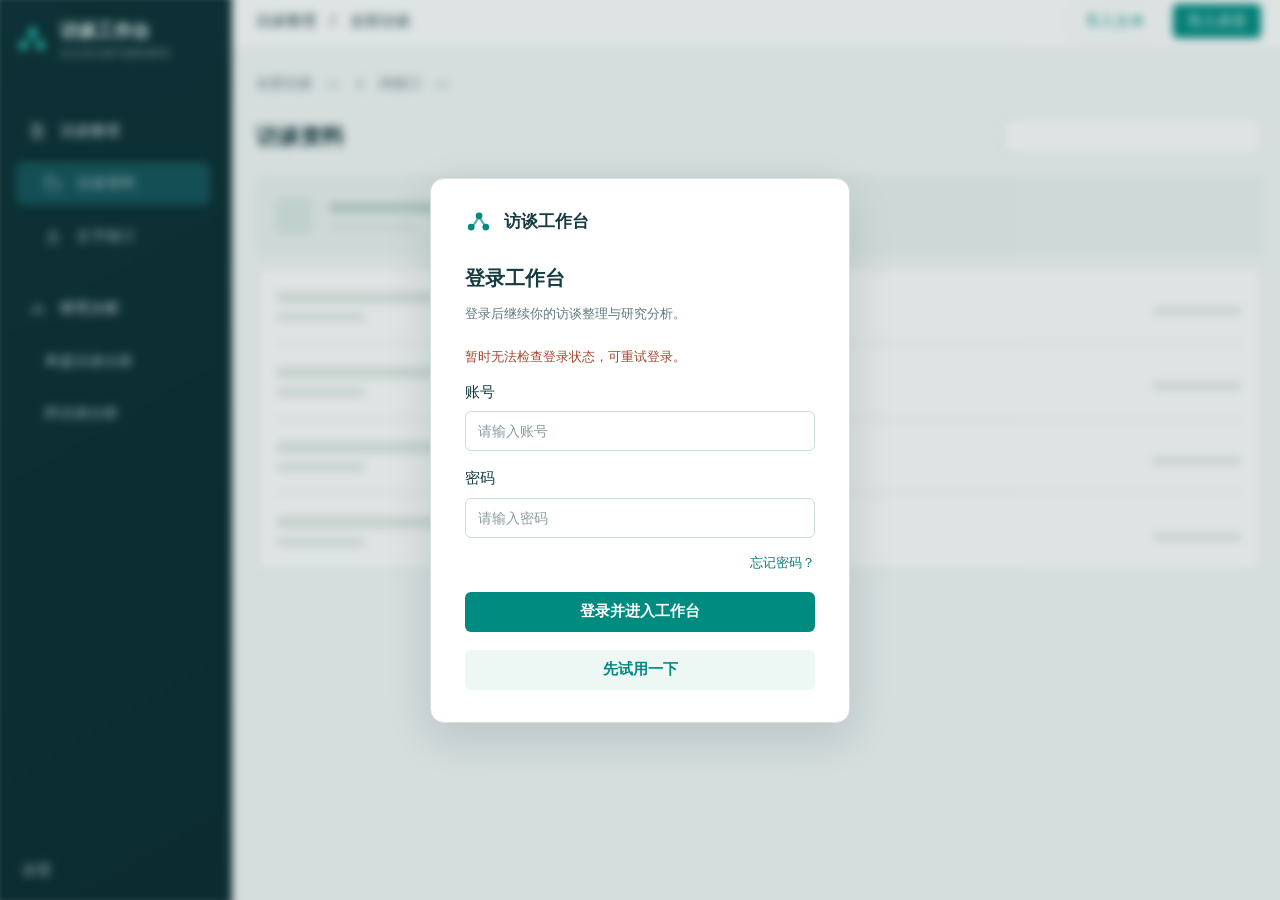
==== web/account-center.html @ 6e61cc54 "Sync latest workbench and cloud deployment updates" ====
<!doctype html>
<html lang="zh-CN"><head><meta charset="utf-8"><meta name="viewport" content="width=device-width,initial-scale=1"><meta name="referrer" content="no-referrer"><title>登录工作台 · 访谈工作台</title>
<style>
*{box-sizing:border-box}[hidden]{display:none!important}
body{margin:0;color:#173b40;background:#f5f8f8;font:15px/1.5 "Microsoft YaHei UI",sans-serif}
.preview{position:fixed;inset:-6px;display:grid;grid-template-columns:238px minmax(0,1fr);filter:blur(4px);pointer-events:none;user-select:none}
.preview-side{background:linear-gradient(150deg,#0c3035,#09292e);padding:24px 22px;color:#e8f2f2}
.brand{display:flex;align-items:center;gap:12px}.brand svg{width:32px;height:32px;flex:none;color:#24bcb5}.brand b{font-size:18px}.brand small{display:block;color:#87a5aa;font-size:11px}
.preview-nav{margin-top:48px}.preview-nav p{margin:10px 0;padding:10px 12px;display:flex;gap:14px;align-items:center}.preview-nav .sub{padding-left:28px;color:#acc6cb}.preview-nav .selected{background:#13535a;border-radius:8px}.preview-nav svg{width:18px;height:18px;fill:none;stroke:currentColor;stroke-width:1.6}.preview-nav .research{margin-top:30px}
.preview-main{min-width:0}.preview-top{height:55px;background:#fff;border-bottom:1px solid #dbe6e5;display:flex;align-items:center;justify-content:space-between;padding:0 24px}.preview-tools{display:flex;gap:12px}.preview-tools span{padding:6px 14px;border:1px solid #dbe6e5;border-radius:6px;color:#008b81}.preview-tools .solid{background:#008b81;color:white}
.preview-content{padding:24px}.preview-summary{font-size:14px;color:#60797e}.preview-section{display:flex;justify-content:space-between;align-items:center;margin:24px 0}.preview-section h2{font-size:22px;margin:0}.preview-search{width:260px;height:36px;border:1px solid #dbe6e5;border-radius:6px;background:#fff}
.skeleton-head{background:#edf4f2;border:1px solid #dbe6e5;border-radius:8px;display:flex;gap:16px;align-items:center;padding:18px}
.skeleton-icon{width:38px;height:38px;background:#dceae6;border-radius:6px}.skeleton-line{width:160px;height:11px;background:#c4d6d0;border-radius:4px}.skeleton-line.small{width:88px;height:8px;background:#e2ebe7;margin-top:10px}
.skeleton-table{margin-top:14px;background:#fff;border:1px solid #dbe6e5;border-radius:8px;padding:0 20px}.skeleton-row{display:flex;align-items:center;justify-content:space-between;height:75px;border-bottom:1px solid #dbe6e5}.skeleton-row:last-child{border:0}.skeleton-row .skeleton-line{background:#e1eae6}.preview-foot{position:absolute;bottom:25px;left:28px;color:#a8c1c4}
.login-overlay{position:relative;min-height:100dvh;padding:24px;display:grid;place-items:center;background:rgba(27,58,59,.14)}
.login-card{width:min(420px,100%);padding:30px 34px 32px;background:white;border:1px solid #d5e3df;border-radius:14px;box-shadow:0 14px 44px #0d2b2a24}
.login-brand{display:flex;align-items:center;gap:12px;margin-bottom:28px;font-size:17px;font-weight:700}.login-brand svg{width:27px;height:27px;color:#008b81}
h1{font-size:20px;line-height:1.4;margin:0 0 12px;font-weight:700}.intro{font-size:13px;color:#60797e;margin:0 0 24px}
form{margin:0}label{display:grid;gap:8px;margin-bottom:16px}
input{font:inherit;font-size:14px;width:100%;height:40px;padding:0 12px;color:#173b40;background:#fff;border:1px solid #cbdcda;border-radius:6px}
input::placeholder{color:#8b9c9f}input:focus{border-color:#008b81;outline:2px solid #008b8122;outline-offset:1px}
button{font:inherit;font-weight:700;cursor:pointer;width:100%;min-height:40px;margin-top:4px;border:0;border-radius:6px;background:#008b81;color:white}
button:disabled{cursor:wait;opacity:.65}button:focus-visible,a:focus-visible{outline:2px solid #008b81;outline-offset:3px}
.hint{font-size:13px;color:#60797e;margin:20px 0 0;line-height:1.65}a{color:#008b81}
.login-help{display:flex;justify-content:flex-end;margin:-7px 0 9px}.login-link{width:auto;min-height:32px;margin:0;padding:2px 0;background:none;color:#087d74;font-size:13px;font-weight:500}.login-link:hover{text-decoration:underline}
#passwordSuccess{font-size:13px;color:#087d74;margin:0 0 14px}
#message{white-space:pre-wrap;overflow-wrap:anywhere;font-size:13px;color:#a34830;margin:0}#message:not(:empty){margin:0 0 14px}
@media(max-width:600px){.preview{grid-template-columns:66px minmax(0,1fr)}.preview-side{padding:24px 16px}.preview-side .brand>div,.preview-nav,.preview-foot{display:none}.preview-tools{display:none}.preview-content{padding:20px}.preview-search{width:90px}.login-overlay{padding:16px}.login-card{padding:26px 24px}}
</style></head><body>
<!-- Anonymous decorative shell only: never fetch interview APIs before login. -->
<div class="preview" inert aria-hidden="true">
<aside class="preview-side"><div class="brand"><svg viewBox="0 0 48 48"><path d="M13 32 25 14 37 32" fill="none" stroke="currentColor" stroke-width="5" opacity=".55"/><g fill="currentColor"><circle cx="25" cy="12" r="7"/><circle cx="11" cy="32" r="7"/><circle cx="37" cy="32" r="7"/></g></svg><div><b>访谈工作台</b><small>长文本分析与质性研究</small></div></div>
<div class="preview-nav"><p><svg viewBox="0 0 24 24"><path d="M6 3h8l4 4v14H6zM14 3v5h4M9 12h6M9 16h6"/></svg>访谈整理</p><p class="sub selected"><svg viewBox="0 0 24 24"><path d="M3 7h7l2 2h9v11H3zM3 7V4h7l2 3"/></svg>访谈资料</p><p class="sub"><svg viewBox="0 0 24 24"><path d="m5 19 7-15 7 15M8 13h8M4 22h16"/></svg>文字校订</p><p class="research"><svg viewBox="0 0 24 24"><path d="M5 20V13M12 20V5M19 20V9"/></svg>研究分析</p><p class="sub">单篇访谈分析</p><p class="sub">跨访谈分析</p></div><div class="preview-foot">设置</div></aside>
<div class="preview-main"><div class="preview-top"><span>访谈整理　/　全部访谈</span><div class="preview-tools"><span>导入文本</span><span class="solid">导入录音</span></div></div><div class="preview-content"><div class="preview-summary">全部访谈　—　 |　 待校订　—</div><div class="preview-section"><h2>访谈资料</h2><div class="preview-search"></div></div><div class="skeleton-head"><div class="skeleton-icon"></div><div><div class="skeleton-line"></div><div class="skeleton-line small"></div></div></div><div class="skeleton-table">
<div class="skeleton-row"><div><div class="skeleton-line"></div><div class="skeleton-line small"></div></div><div class="skeleton-line small"></div></div>
<div class="skeleton-row"><div><div class="skeleton-line"></div><div class="skeleton-line small"></div></div><div class="skeleton-line small"></div></div>
<div class="skeleton-row"><div><div class="skeleton-line"></div><div class="skeleton-line small"></div></div><div class="skeleton-line small"></div></div>
<div class="skeleton-row"><div><div class="skeleton-line"></div><div class="skeleton-line small"></div></div><div class="skeleton-line small"></div></div>
</div></div></div></div>
<main class="login-overlay"><section class="login-card" aria-labelledby="entryTitle">
<div class="login-brand"><svg viewBox="0 0 48 48" aria-hidden="true"><path d="M13 32 25 14 37 32" fill="none" stroke="currentColor" stroke-width="4" opacity=".65"/><g fill="currentColor"><circle cx="25" cy="12" r="6"/><circle cx="11" cy="32" r="6"/><circle cx="37" cy="32" r="6"/></g></svg><span>访谈工作台</span></div>
<h1 id="entryTitle">登录工作台</h1><p class="intro" id="intro">登录后继续你的访谈整理与研究分析。</p>
<p id="message" role="alert"></p>
<p id="passwordSuccess" role="status" hidden>密码已更新，请使用新密码登录。</p>
<form id="login"><label id="nameLabel" for="username">账号<input id="username" name="username" placeholder="请输入账号" autocomplete="username" required maxlength="32" autocapitalize="none" spellcheck="false"></label>
<label for="password"><span id="passwordLabel">密码</span><input id="password" name="password" type="password" placeholder="请输入密码" autocomplete="current-password" minlength="12" maxlength="128" required></label>
<label for="passwordConfirm" id="passwordConfirmLabel" hidden>确认新密码<input id="passwordConfirm" type="password" autocomplete="new-password" minlength="12" maxlength="128"></label>
<div class="login-help" id="forgotEntry" hidden><button type="button" class="login-link" id="forgotPassword">忘记密码？</button></div>
<button id="submit" disabled>正在检查登录…</button></form>
<section id="recoveryHelp" hidden><p class="intro">如果你是唯一的管理员，可在运行工作台的电脑或服务器上生成管理员重设链接。</p><button type="button" id="recoveryBack">返回登录</button></section>
<p class="hint" id="hint" hidden></p>
<div id="guestEntry"><button type="button" id="guestStart" style="background:#edf7f4;color:#008b81;margin-top:18px">先试用一下</button></div>
</section></main>
<script>
const $=id=>document.getElementById(id),msg=s=>$('message').textContent=s;
const fragment=new URLSearchParams(location.hash.slice(1)),params=new URLSearchParams(location.search),resetToken=fragment.get('reset'),token=resetToken||fragment.get('invite');
const preserve=params.has('preserve'),passwordChanged=params.get('password')==='updated';
history.replaceState(null,'','/account');
async function api(path,body){
 const r=await fetch(path,{method:body?'POST':'GET',headers:{'Content-Type':'application/json'},...(body?{body:JSON.stringify(body)}:{})});
 let data;try{data=await r.json()}catch{throw Error('服务暂时不可用，请稍后重试。')}
 if(!r.ok)throw Object.assign(Error(data.detail||'请求失败，请稍后重试'),{status:r.status});
 return data;
}
function ready(){$('submit').disabled=false;$('submit').textContent=resetToken?'保存新密码':token?'设置密码并进入工作台':'登录并进入工作台';$('forgotEntry').hidden=!!token}
$('login').onsubmit=async e=>{
 e.preventDefault();if($('submit').disabled)return;msg('');$('passwordSuccess').hidden=true;
 if(resetToken&&$('password').value!==$('passwordConfirm').value){msg('两次输入的新密码不一致。');$('passwordConfirm').focus();return}
 $('submit').disabled=true;$('submit').textContent=resetToken?'正在保存…':token?'正在激活…':'正在登录…';
 try{const result=await api(resetToken?'/auth/reset-password':token?'/auth/redeem':'/auth/login',token?{token,password:$('password').value}:{username:$('username').value,password:$('password').value});if(resetToken){location.replace('/account?password=updated');return}if(result.has_guest&&confirm('是否将访客资料保留到刚登录的账号？取消则不合并，临时资料仍按原期限清理。')){const me=await api('/auth/me');const r=await fetch('/auth/guest-transfer',{method:'POST',headers:{'Content-Type':'application/json','X-CSRF-Token':me.csrf},body:'{}'});if(!r.ok){const error=await r.json();throw Error((error.detail||'保留失败')+'；请勿清除浏览器数据，可重试登录后保留。')}}location.replace('/')}
 catch(err){msg(err.message);ready()}
};
async function init(){
 if(token||preserve)$('guestEntry').hidden=true;
 if(token){$('entryTitle').textContent=resetToken?'重设密码':'设置密码，开始使用';$('intro').textContent=resetToken?'请设置 12–128 个字符的新密码。保存后，请重新登录。':'请设置 12—128 位密码，完成后进入工作台。';$('nameLabel').hidden=true;$('username').required=false;$('password').autocomplete='new-password';if(resetToken){$('passwordLabel').textContent='新密码';$('passwordConfirmLabel').hidden=false;$('passwordConfirm').required=true}$('hint').hidden=false;$('hint').textContent=resetToken?'链接失效？请联系管理员重新获取。':'已有账号或邀请已失效？';const back=document.createElement('a');back.href='/account';back.textContent='返回登录';$('hint').append(' ',back);ready();return}
 if(passwordChanged){$('passwordSuccess').hidden=false;$('guestEntry').hidden=true;ready();return}
 try{const current=('workbenchLoginSession' in window)?window.workbenchLoginSession:await api('/auth/me');if(!current){ready();return}if(!preserve)location.replace('/');else if(current.role==='guest'){$('intro').textContent='登录后可选择将当前访客资料保留到账号。';ready()}else{ready();$('intro').textContent='已登录；可重新登录并重试保留访客资料。'}}
 catch(err){if(err.status!==401)msg('暂时无法检查登录状态，可重试登录。');ready()}
}
$('forgotPassword').onclick=()=>{msg('');$('passwordSuccess').hidden=true;$('password').value='';$('login').hidden=$('guestEntry').hidden=true;$('entryTitle').textContent='找回密码';$('intro').textContent='请私下联系工作台管理员并告知你的账号名。管理员核验身份后会发给你一次性链接，你可以自行设置新密码。请勿发送原密码。';$('recoveryHelp').hidden=false;$('recoveryBack').focus()};
$('recoveryBack').onclick=()=>{$('recoveryHelp').hidden=true;$('login').hidden=false;$('guestEntry').hidden=preserve||passwordChanged;$('entryTitle').textContent='登录工作台';$('intro').textContent=preserve?'登录后可选择将当前访客资料保留到账号。':'登录后继续你的访谈整理与研究分析。';$('forgotPassword').focus()};
$('guestStart').onclick=async()=>{const b=$('guestStart');b.disabled=true;msg('');try{await api('/auth/guest',{});location.replace('/')}catch(e){msg(e.message);b.disabled=false}};
init();window.addEventListener('pageshow',e=>{if(e.persisted)location.reload()});
</script></body></html>
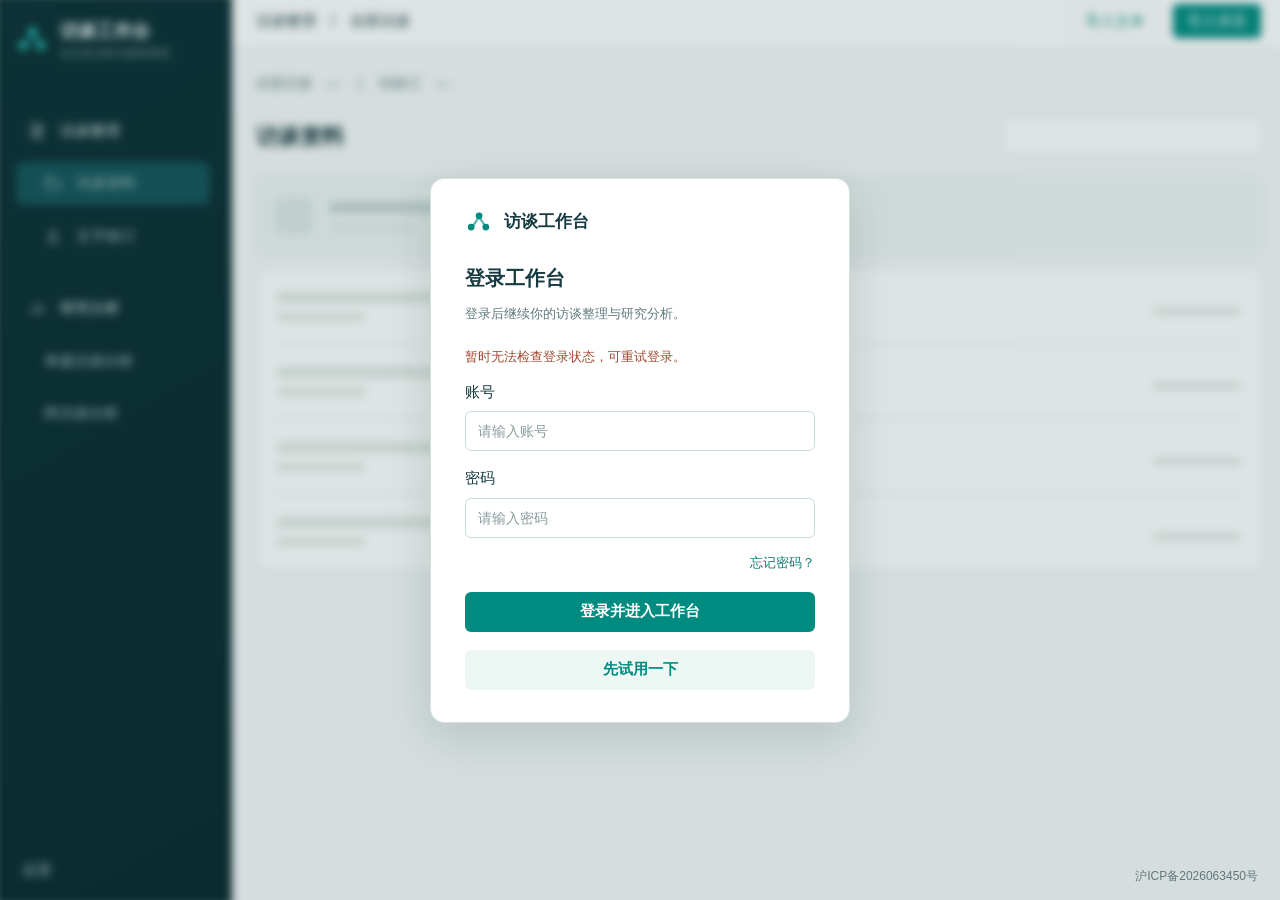
==== commit 57cc47ef: "Update login persistence, ICP layout and HTTPS deployment" ====
--- a/web/account-center.html
+++ b/web/account-center.html
@@ -74,11 +74,11 @@
  if(token||preserve)$('guestEntry').hidden=true;
  if(token){$('entryTitle').textContent=resetToken?'重设密码':'设置密码，开始使用';$('intro').textContent=resetToken?'请设置 12–128 个字符的新密码。保存后，请重新登录。':'请设置 12—128 位密码，完成后进入工作台。';$('nameLabel').hidden=true;$('username').required=false;$('password').autocomplete='new-password';if(resetToken){$('passwordLabel').textContent='新密码';$('passwordConfirmLabel').hidden=false;$('passwordConfirm').required=true}$('hint').hidden=false;$('hint').textContent=resetToken?'链接失效？请联系管理员重新获取。':'已有账号或邀请已失效？';const back=document.createElement('a');back.href='/account';back.textContent='返回登录';$('hint').append(' ',back);ready();return}
  if(passwordChanged){$('passwordSuccess').hidden=false;$('guestEntry').hidden=true;ready();return}
- try{const current=('workbenchLoginSession' in window)?window.workbenchLoginSession:await api('/auth/me');if(!current){ready();return}if(!preserve)location.replace('/');else if(current.role==='guest'){$('intro').textContent='登录后可选择将当前访客资料保留到账号。';ready()}else{ready();$('intro').textContent='已登录；可重新登录并重试保留访客资料。'}}
+ try{const current=('workbenchLoginSession' in window)?window.workbenchLoginSession:await api('/auth/me');if(!current){ready();return}if(current.role==='guest'){if(preserve)$('intro').textContent='登录后可选择将当前访客资料保留到账号。';ready()}else if(!preserve)location.replace('/');else{ready();$('intro').textContent='已登录；可重新登录并重试保留访客资料。'}}
  catch(err){if(err.status!==401)msg('暂时无法检查登录状态，可重试登录。');ready()}
 }
 $('forgotPassword').onclick=()=>{msg('');$('passwordSuccess').hidden=true;$('password').value='';$('login').hidden=$('guestEntry').hidden=true;$('entryTitle').textContent='找回密码';$('intro').textContent='请私下联系工作台管理员并告知你的账号名。管理员核验身份后会发给你一次性链接，你可以自行设置新密码。请勿发送原密码。';$('recoveryHelp').hidden=false;$('recoveryBack').focus()};
 $('recoveryBack').onclick=()=>{$('recoveryHelp').hidden=true;$('login').hidden=false;$('guestEntry').hidden=preserve||passwordChanged;$('entryTitle').textContent='登录工作台';$('intro').textContent=preserve?'登录后可选择将当前访客资料保留到账号。':'登录后继续你的访谈整理与研究分析。';$('forgotPassword').focus()};
-$('guestStart').onclick=async()=>{const b=$('guestStart');b.disabled=true;msg('');try{await api('/auth/guest',{});location.replace('/')}catch(e){msg(e.message);b.disabled=false}};
+$('guestStart').onclick=async()=>{const b=$('guestStart');b.disabled=true;msg('');try{await api('/auth/guest',{});location.replace('/?guest=1')}catch(e){msg(e.message);b.disabled=false}};
 init();window.addEventListener('pageshow',e=>{if(e.persisted)location.reload()});
-</script></body></html>
+</script><style>.site-icp-footer{position:fixed;right:22px;bottom:12px;z-index:8;display:block;margin:0;padding:0;border:0;background:transparent;font:12px/24px "Microsoft YaHei UI",sans-serif}.site-icp-footer a{color:#60797e;text-decoration:none;white-space:nowrap}.site-icp-footer a:hover{text-decoration:underline;color:#008b81}.site-icp-footer a:focus-visible{outline:2px solid #008b81;outline-offset:2px}body,.shell{padding-bottom:0}.shell>.sidebar{height:100vh}.sidebar>.site-icp-footer{position:static;order:1;flex:none;margin-top:10px;text-align:left}.sidebar>.site-icp-footer a{color:#a6c0c3}.shell.collapsed .sidebar>.site-icp-footer{position:fixed;right:22px;bottom:12px;margin:0}.shell.collapsed .sidebar>.site-icp-footer a{color:#60797e}.shell.collapsed .workspace-main{padding-bottom:44px}@media(max-width:850px){.shell>.sidebar{height:auto}.sidebar>.site-icp-footer,.shell.collapsed .sidebar>.site-icp-footer{position:fixed;right:16px;bottom:12px;margin:0}.sidebar>.site-icp-footer a{color:#60797e}.workspace-main{padding-bottom:44px}}</style><footer class="site-icp-footer"><a href="https://beian.miit.gov.cn/" target="_blank" rel="noopener noreferrer">沪ICP备2026063450号</a></footer></body></html>
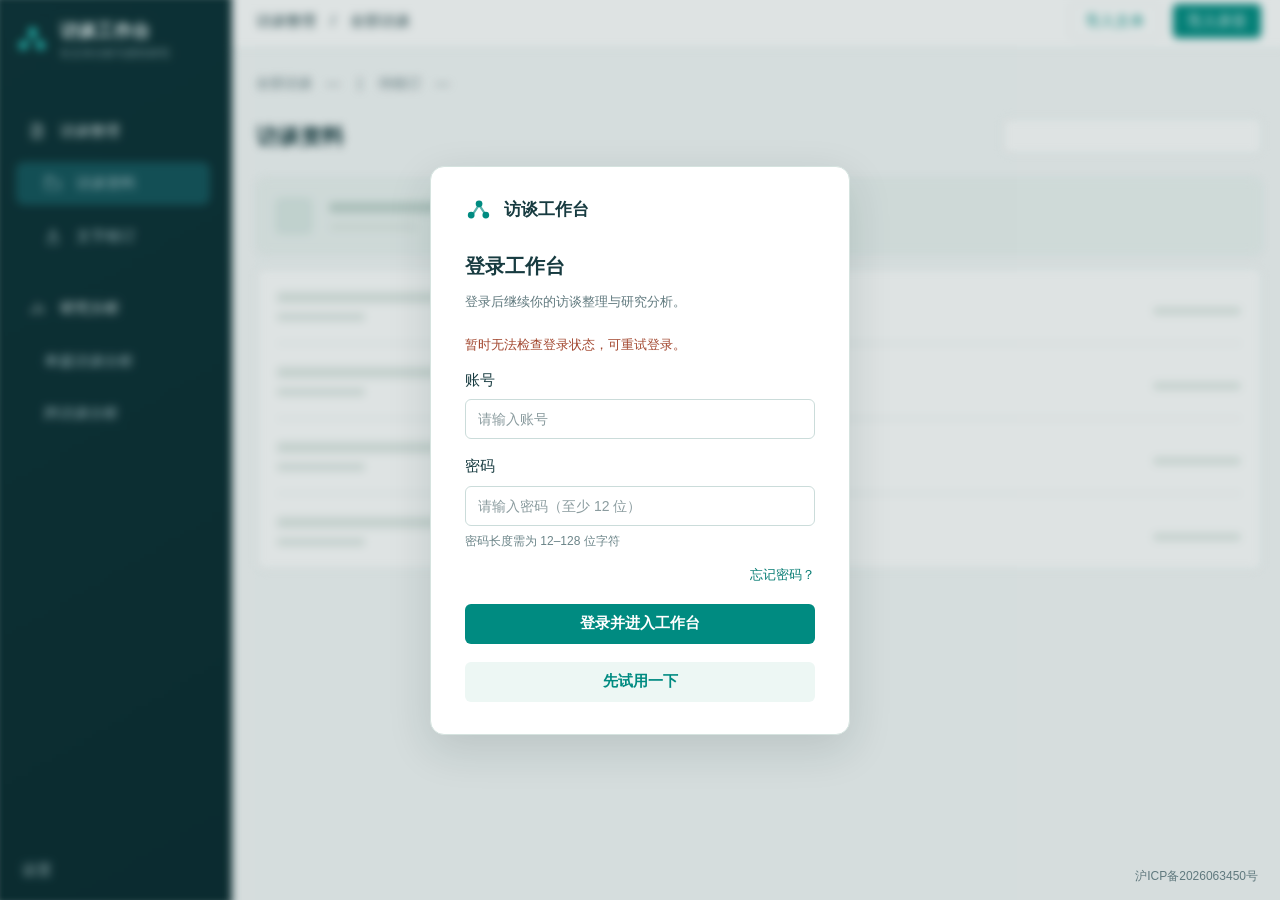
==== commit b19b381d: "feat(ui): 优化访客示例一键载入、中央空状态选稿引导、URL路由记忆与跨平台视觉规范" ====
--- a/web/account-center.html
+++ b/web/account-center.html
@@ -2,7 +2,7 @@
 <html lang="zh-CN"><head><meta charset="utf-8"><meta name="viewport" content="width=device-width,initial-scale=1"><meta name="referrer" content="no-referrer"><title>登录工作台 · 访谈工作台</title>
 <style>
 *{box-sizing:border-box}[hidden]{display:none!important}
-body{margin:0;color:#173b40;background:#f5f8f8;font:15px/1.5 "Microsoft YaHei UI",sans-serif}
+body{margin:0;color:#173b40;background:#f5f8f8;font:15px/1.5 "PingFang SC","Hiragino Sans GB","Microsoft YaHei UI",-apple-system,BlinkMacSystemFont,sans-serif}
 .preview{position:fixed;inset:-6px;display:grid;grid-template-columns:238px minmax(0,1fr);filter:blur(4px);pointer-events:none;user-select:none}
 .preview-side{background:linear-gradient(150deg,#0c3035,#09292e);padding:24px 22px;color:#e8f2f2}
 .brand{display:flex;align-items:center;gap:12px}.brand svg{width:32px;height:32px;flex:none;color:#24bcb5}.brand b{font-size:18px}.brand small{display:block;color:#87a5aa;font-size:11px}
@@ -21,7 +21,7 @@
 input::placeholder{color:#8b9c9f}input:focus{border-color:#008b81;outline:2px solid #008b8122;outline-offset:1px}
 button{font:inherit;font-weight:700;cursor:pointer;width:100%;min-height:40px;margin-top:4px;border:0;border-radius:6px;background:#008b81;color:white}
 button:disabled{cursor:wait;opacity:.65}button:focus-visible,a:focus-visible{outline:2px solid #008b81;outline-offset:3px}
-.hint{font-size:13px;color:#60797e;margin:20px 0 0;line-height:1.65}a{color:#008b81}
+.hint{font-size:13px;color:#60797e;margin:20px 0 0;line-height:1.65}.field-hint{font-size:12px;color:#6c8589;font-weight:400;margin-top:-2px}a{color:#008b81}
 .login-help{display:flex;justify-content:flex-end;margin:-7px 0 9px}.login-link{width:auto;min-height:32px;margin:0;padding:2px 0;background:none;color:#087d74;font-size:13px;font-weight:500}.login-link:hover{text-decoration:underline}
 #passwordSuccess{font-size:13px;color:#087d74;margin:0 0 14px}
 #message{white-space:pre-wrap;overflow-wrap:anywhere;font-size:13px;color:#a34830;margin:0}#message:not(:empty){margin:0 0 14px}
@@ -43,7 +43,7 @@
 <p id="message" role="alert"></p>
 <p id="passwordSuccess" role="status" hidden>密码已更新，请使用新密码登录。</p>
 <form id="login"><label id="nameLabel" for="username">账号<input id="username" name="username" placeholder="请输入账号" autocomplete="username" required maxlength="32" autocapitalize="none" spellcheck="false"></label>
-<label for="password"><span id="passwordLabel">密码</span><input id="password" name="password" type="password" placeholder="请输入密码" autocomplete="current-password" minlength="12" maxlength="128" required></label>
+<label for="password"><span id="passwordLabel">密码</span><input id="password" name="password" type="password" placeholder="请输入密码（至少 12 位）" autocomplete="current-password" minlength="12" maxlength="128" required><small class="field-hint" id="passwordRuleHint">密码长度需为 12–128 位字符</small></label>
 <label for="passwordConfirm" id="passwordConfirmLabel" hidden>确认新密码<input id="passwordConfirm" type="password" autocomplete="new-password" minlength="12" maxlength="128"></label>
 <div class="login-help" id="forgotEntry" hidden><button type="button" class="login-link" id="forgotPassword">忘记密码？</button></div>
 <button id="submit" disabled>正在检查登录…</button></form>
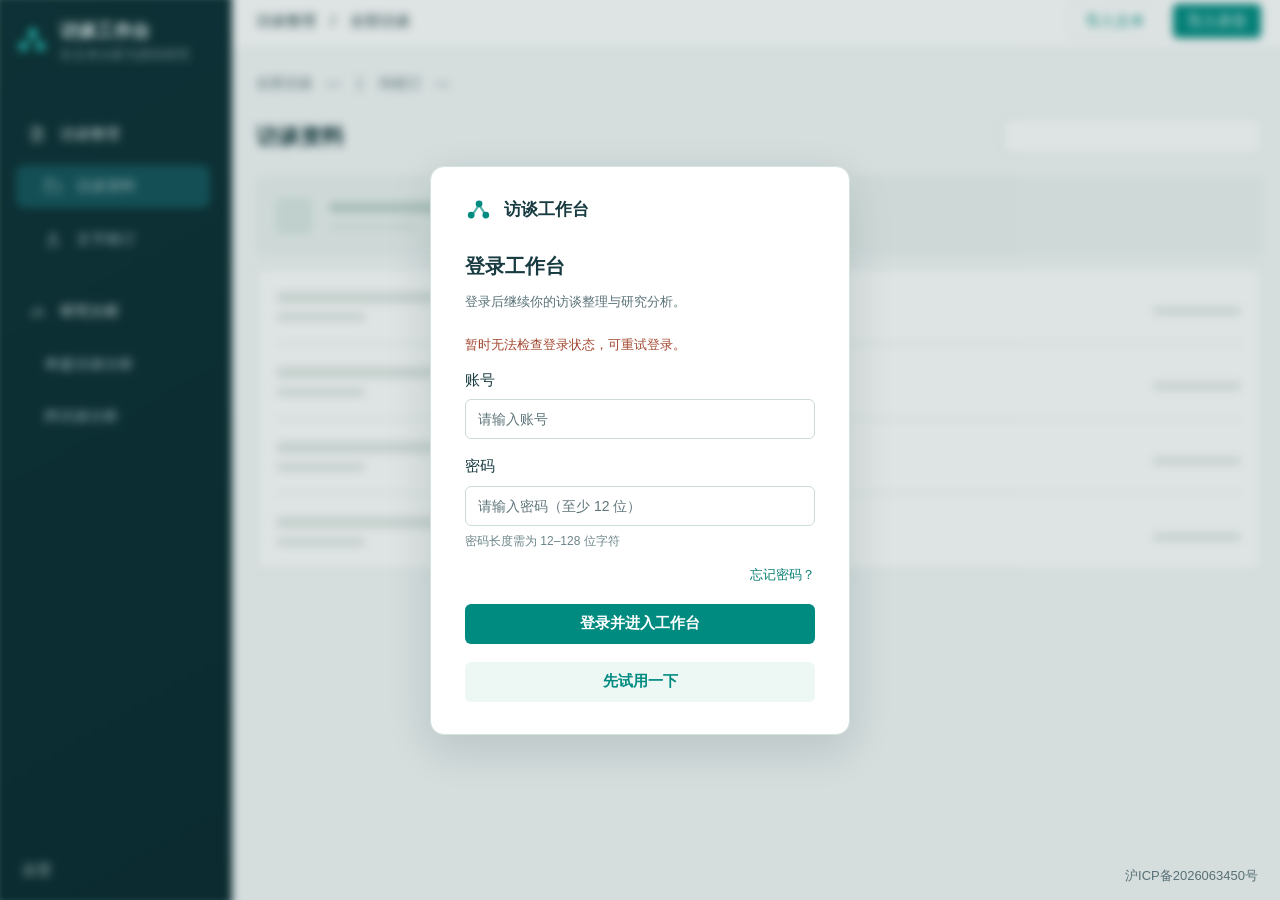
==== commit d0416907: "style(ui): 对齐 Gemini Frontend Design 规范（字号阶梯、WCAG AA对比度、去嵌套卡片与动效收口）" ====
--- a/web/account-center.html
+++ b/web/account-center.html
@@ -5,23 +5,23 @@
 body{margin:0;color:#173b40;background:#f5f8f8;font:15px/1.5 "PingFang SC","Hiragino Sans GB","Microsoft YaHei UI",-apple-system,BlinkMacSystemFont,sans-serif}
 .preview{position:fixed;inset:-6px;display:grid;grid-template-columns:238px minmax(0,1fr);filter:blur(4px);pointer-events:none;user-select:none}
 .preview-side{background:linear-gradient(150deg,#0c3035,#09292e);padding:24px 22px;color:#e8f2f2}
-.brand{display:flex;align-items:center;gap:12px}.brand svg{width:32px;height:32px;flex:none;color:#24bcb5}.brand b{font-size:18px}.brand small{display:block;color:#87a5aa;font-size:11px}
+.brand{display:flex;align-items:center;gap:12px}.brand svg{width:32px;height:32px;flex:none;color:#24bcb5}.brand b{font-size:18px}.brand small{display:block;color:#87a5aa;font-size:13px}
 .preview-nav{margin-top:48px}.preview-nav p{margin:10px 0;padding:10px 12px;display:flex;gap:14px;align-items:center}.preview-nav .sub{padding-left:28px;color:#acc6cb}.preview-nav .selected{background:#13535a;border-radius:8px}.preview-nav svg{width:18px;height:18px;fill:none;stroke:currentColor;stroke-width:1.6}.preview-nav .research{margin-top:30px}
 .preview-main{min-width:0}.preview-top{height:55px;background:#fff;border-bottom:1px solid #dbe6e5;display:flex;align-items:center;justify-content:space-between;padding:0 24px}.preview-tools{display:flex;gap:12px}.preview-tools span{padding:6px 14px;border:1px solid #dbe6e5;border-radius:6px;color:#008b81}.preview-tools .solid{background:#008b81;color:white}
-.preview-content{padding:24px}.preview-summary{font-size:14px;color:#60797e}.preview-section{display:flex;justify-content:space-between;align-items:center;margin:24px 0}.preview-section h2{font-size:22px;margin:0}.preview-search{width:260px;height:36px;border:1px solid #dbe6e5;border-radius:6px;background:#fff}
+.preview-content{padding:24px}.preview-summary{font-size:14px;color:#587177}.preview-section{display:flex;justify-content:space-between;align-items:center;margin:24px 0}.preview-section h2{font-size:22px;margin:0}.preview-search{width:260px;height:36px;border:1px solid #dbe6e5;border-radius:6px;background:#fff}
 .skeleton-head{background:#edf4f2;border:1px solid #dbe6e5;border-radius:8px;display:flex;gap:16px;align-items:center;padding:18px}
 .skeleton-icon{width:38px;height:38px;background:#dceae6;border-radius:6px}.skeleton-line{width:160px;height:11px;background:#c4d6d0;border-radius:4px}.skeleton-line.small{width:88px;height:8px;background:#e2ebe7;margin-top:10px}
 .skeleton-table{margin-top:14px;background:#fff;border:1px solid #dbe6e5;border-radius:8px;padding:0 20px}.skeleton-row{display:flex;align-items:center;justify-content:space-between;height:75px;border-bottom:1px solid #dbe6e5}.skeleton-row:last-child{border:0}.skeleton-row .skeleton-line{background:#e1eae6}.preview-foot{position:absolute;bottom:25px;left:28px;color:#a8c1c4}
 .login-overlay{position:relative;min-height:100dvh;padding:24px;display:grid;place-items:center;background:rgba(27,58,59,.14)}
 .login-card{width:min(420px,100%);padding:30px 34px 32px;background:white;border:1px solid #d5e3df;border-radius:14px;box-shadow:0 14px 44px #0d2b2a24}
 .login-brand{display:flex;align-items:center;gap:12px;margin-bottom:28px;font-size:17px;font-weight:700}.login-brand svg{width:27px;height:27px;color:#008b81}
-h1{font-size:20px;line-height:1.4;margin:0 0 12px;font-weight:700}.intro{font-size:13px;color:#60797e;margin:0 0 24px}
+h1{font-size:20px;line-height:1.4;margin:0 0 12px;font-weight:700}.intro{font-size:13px;color:#587177;margin:0 0 24px}
 form{margin:0}label{display:grid;gap:8px;margin-bottom:16px}
 input{font:inherit;font-size:14px;width:100%;height:40px;padding:0 12px;color:#173b40;background:#fff;border:1px solid #cbdcda;border-radius:6px}
-input::placeholder{color:#8b9c9f}input:focus{border-color:#008b81;outline:2px solid #008b8122;outline-offset:1px}
+input::placeholder{color:#60767b}input:focus{border-color:#008b81;outline:2px solid #008b8122;outline-offset:1px}
 button{font:inherit;font-weight:700;cursor:pointer;width:100%;min-height:40px;margin-top:4px;border:0;border-radius:6px;background:#008b81;color:white}
 button:disabled{cursor:wait;opacity:.65}button:focus-visible,a:focus-visible{outline:2px solid #008b81;outline-offset:3px}
-.hint{font-size:13px;color:#60797e;margin:20px 0 0;line-height:1.65}.field-hint{font-size:12px;color:#6c8589;font-weight:400;margin-top:-2px}a{color:#008b81}
+.hint{font-size:13px;color:#587177;margin:20px 0 0;line-height:1.65}.field-hint{font-size:12px;color:#6c8589;font-weight:400;margin-top:-2px}a{color:#008b81}
 .login-help{display:flex;justify-content:flex-end;margin:-7px 0 9px}.login-link{width:auto;min-height:32px;margin:0;padding:2px 0;background:none;color:#087d74;font-size:13px;font-weight:500}.login-link:hover{text-decoration:underline}
 #passwordSuccess{font-size:13px;color:#087d74;margin:0 0 14px}
 #message{white-space:pre-wrap;overflow-wrap:anywhere;font-size:13px;color:#a34830;margin:0}#message:not(:empty){margin:0 0 14px}
@@ -81,4 +81,4 @@
 $('recoveryBack').onclick=()=>{$('recoveryHelp').hidden=true;$('login').hidden=false;$('guestEntry').hidden=preserve||passwordChanged;$('entryTitle').textContent='登录工作台';$('intro').textContent=preserve?'登录后可选择将当前访客资料保留到账号。':'登录后继续你的访谈整理与研究分析。';$('forgotPassword').focus()};
 $('guestStart').onclick=async()=>{const b=$('guestStart');b.disabled=true;msg('');try{await api('/auth/guest',{});location.replace('/?guest=1')}catch(e){msg(e.message);b.disabled=false}};
 init();window.addEventListener('pageshow',e=>{if(e.persisted)location.reload()});
-</script><style>.site-icp-footer{position:fixed;right:22px;bottom:12px;z-index:8;display:block;margin:0;padding:0;border:0;background:transparent;font:12px/24px "Microsoft YaHei UI",sans-serif}.site-icp-footer a{color:#60797e;text-decoration:none;white-space:nowrap}.site-icp-footer a:hover{text-decoration:underline;color:#008b81}.site-icp-footer a:focus-visible{outline:2px solid #008b81;outline-offset:2px}body,.shell{padding-bottom:0}.shell>.sidebar{height:100vh}.sidebar>.site-icp-footer{position:static;order:1;flex:none;margin-top:10px;text-align:left}.sidebar>.site-icp-footer a{color:#a6c0c3}.shell.collapsed .sidebar>.site-icp-footer{position:fixed;right:22px;bottom:12px;margin:0}.shell.collapsed .sidebar>.site-icp-footer a{color:#60797e}.shell.collapsed .workspace-main{padding-bottom:44px}@media(max-width:850px){.shell>.sidebar{height:auto}.sidebar>.site-icp-footer,.shell.collapsed .sidebar>.site-icp-footer{position:fixed;right:16px;bottom:12px;margin:0}.sidebar>.site-icp-footer a{color:#60797e}.workspace-main{padding-bottom:44px}}</style><footer class="site-icp-footer"><a href="https://beian.miit.gov.cn/" target="_blank" rel="noopener noreferrer">沪ICP备2026063450号</a></footer></body></html>
+</script><style>.site-icp-footer{position:fixed;right:22px;bottom:12px;z-index:8;display:block;margin:0;padding:0;border:0;background:transparent;font:13px/24px "Microsoft YaHei UI",sans-serif}.site-icp-footer a{color:#587177;text-decoration:none;white-space:nowrap}.site-icp-footer a:hover{text-decoration:underline;color:#008b81}.site-icp-footer a:focus-visible{outline:2px solid #008b81;outline-offset:2px}body,.shell{padding-bottom:0}.shell>.sidebar{height:100vh}.sidebar>.site-icp-footer{position:static;order:1;flex:none;margin-top:10px;text-align:left}.sidebar>.site-icp-footer a{color:#a6c0c3}.shell.collapsed .sidebar>.site-icp-footer{position:fixed;right:22px;bottom:12px;margin:0}.shell.collapsed .sidebar>.site-icp-footer a{color:#587177}.shell.collapsed .workspace-main{padding-bottom:44px}@media(max-width:850px){.shell>.sidebar{height:auto}.sidebar>.site-icp-footer,.shell.collapsed .sidebar>.site-icp-footer{position:fixed;right:16px;bottom:12px;margin:0}.sidebar>.site-icp-footer a{color:#587177}.workspace-main{padding-bottom:44px}}</style><footer class="site-icp-footer"><a href="https://beian.miit.gov.cn/" target="_blank" rel="noopener noreferrer">沪ICP备2026063450号</a></footer></body></html>
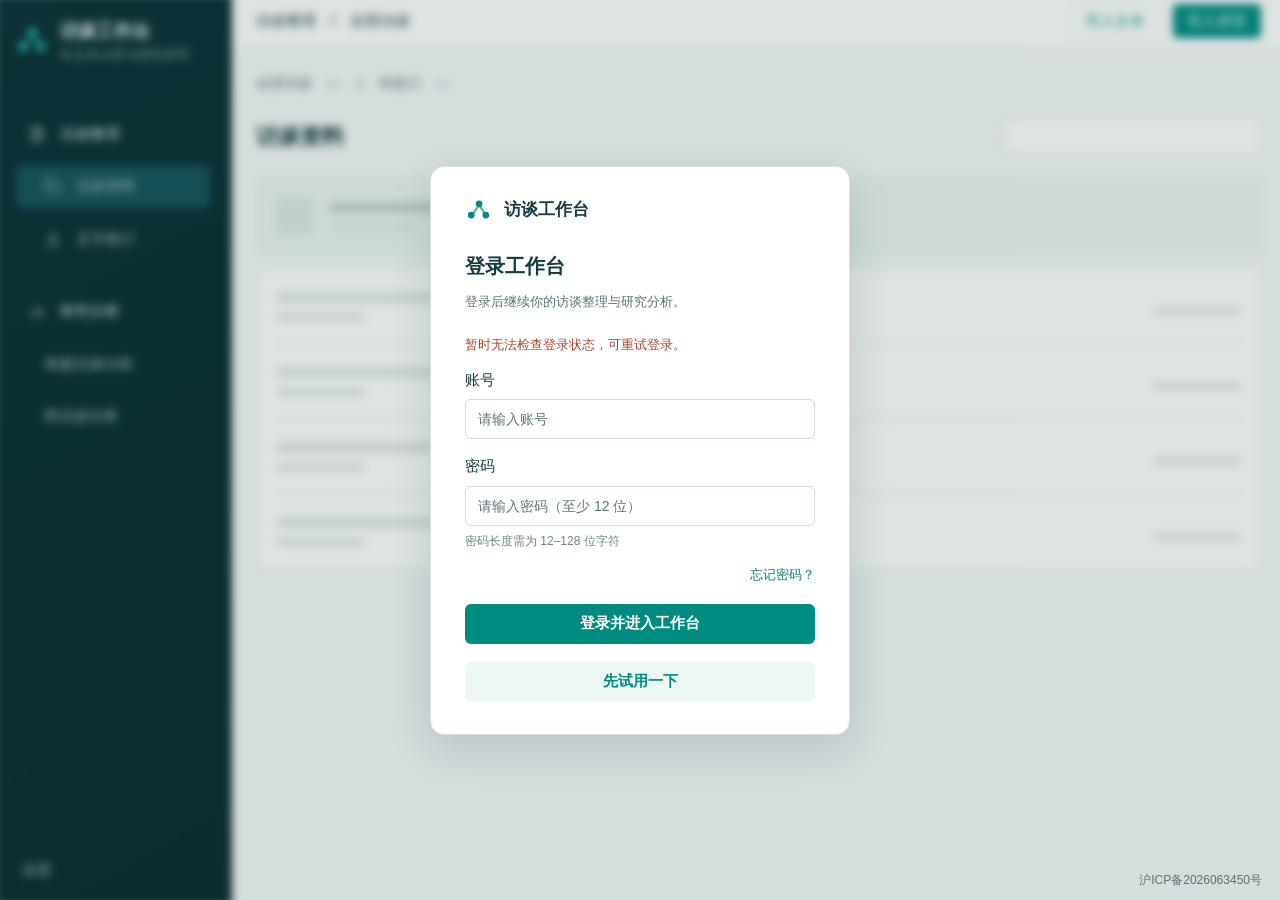
==== commit 86e17239: "feat(sidebar): match approved recent interviews and quota layout" ====
--- a/web/account-center.html
+++ b/web/account-center.html
@@ -81,4 +81,4 @@
 $('recoveryBack').onclick=()=>{$('recoveryHelp').hidden=true;$('login').hidden=false;$('guestEntry').hidden=preserve||passwordChanged;$('entryTitle').textContent='登录工作台';$('intro').textContent=preserve?'登录后可选择将当前访客资料保留到账号。':'登录后继续你的访谈整理与研究分析。';$('forgotPassword').focus()};
 $('guestStart').onclick=async()=>{const b=$('guestStart');b.disabled=true;msg('');try{await api('/auth/guest',{});location.replace('/?guest=1')}catch(e){msg(e.message);b.disabled=false}};
 init();window.addEventListener('pageshow',e=>{if(e.persisted)location.reload()});
-</script><style>.site-icp-footer{position:fixed;right:22px;bottom:12px;z-index:8;display:block;margin:0;padding:0;border:0;background:transparent;font:13px/24px "Microsoft YaHei UI",sans-serif}.site-icp-footer a{color:#587177;text-decoration:none;white-space:nowrap}.site-icp-footer a:hover{text-decoration:underline;color:#008b81}.site-icp-footer a:focus-visible{outline:2px solid #008b81;outline-offset:2px}body,.shell{padding-bottom:0}.shell>.sidebar{height:100vh}.sidebar>.site-icp-footer{position:static;order:1;flex:none;margin-top:10px;text-align:left}.sidebar>.site-icp-footer a{color:#a6c0c3}.shell.collapsed .sidebar>.site-icp-footer{position:fixed;right:22px;bottom:12px;margin:0}.shell.collapsed .sidebar>.site-icp-footer a{color:#587177}.shell.collapsed .workspace-main{padding-bottom:44px}@media(max-width:850px){.shell>.sidebar{height:auto}.sidebar>.site-icp-footer,.shell.collapsed .sidebar>.site-icp-footer{position:fixed;right:16px;bottom:12px;margin:0}.sidebar>.site-icp-footer a{color:#587177}.workspace-main{padding-bottom:44px}}</style><footer class="site-icp-footer"><a href="https://beian.miit.gov.cn/" target="_blank" rel="noopener noreferrer">沪ICP备2026063450号</a></footer></body></html>
+</script><style>.site-icp-footer{position:fixed;right:18px;bottom:10px;z-index:8;margin:0;padding:0;background:transparent;font:12px/20px "Microsoft YaHei UI",sans-serif}.site-icp-footer a{color:#587177;text-decoration:none;white-space:nowrap}.site-icp-footer a:hover{text-decoration:underline}.site-icp-footer a:focus-visible{outline:2px solid #008b81;outline-offset:2px}</style><footer class="site-icp-footer"><a href="https://beian.miit.gov.cn/" target="_blank" rel="noopener noreferrer">沪ICP备2026063450号</a></footer></body></html>
